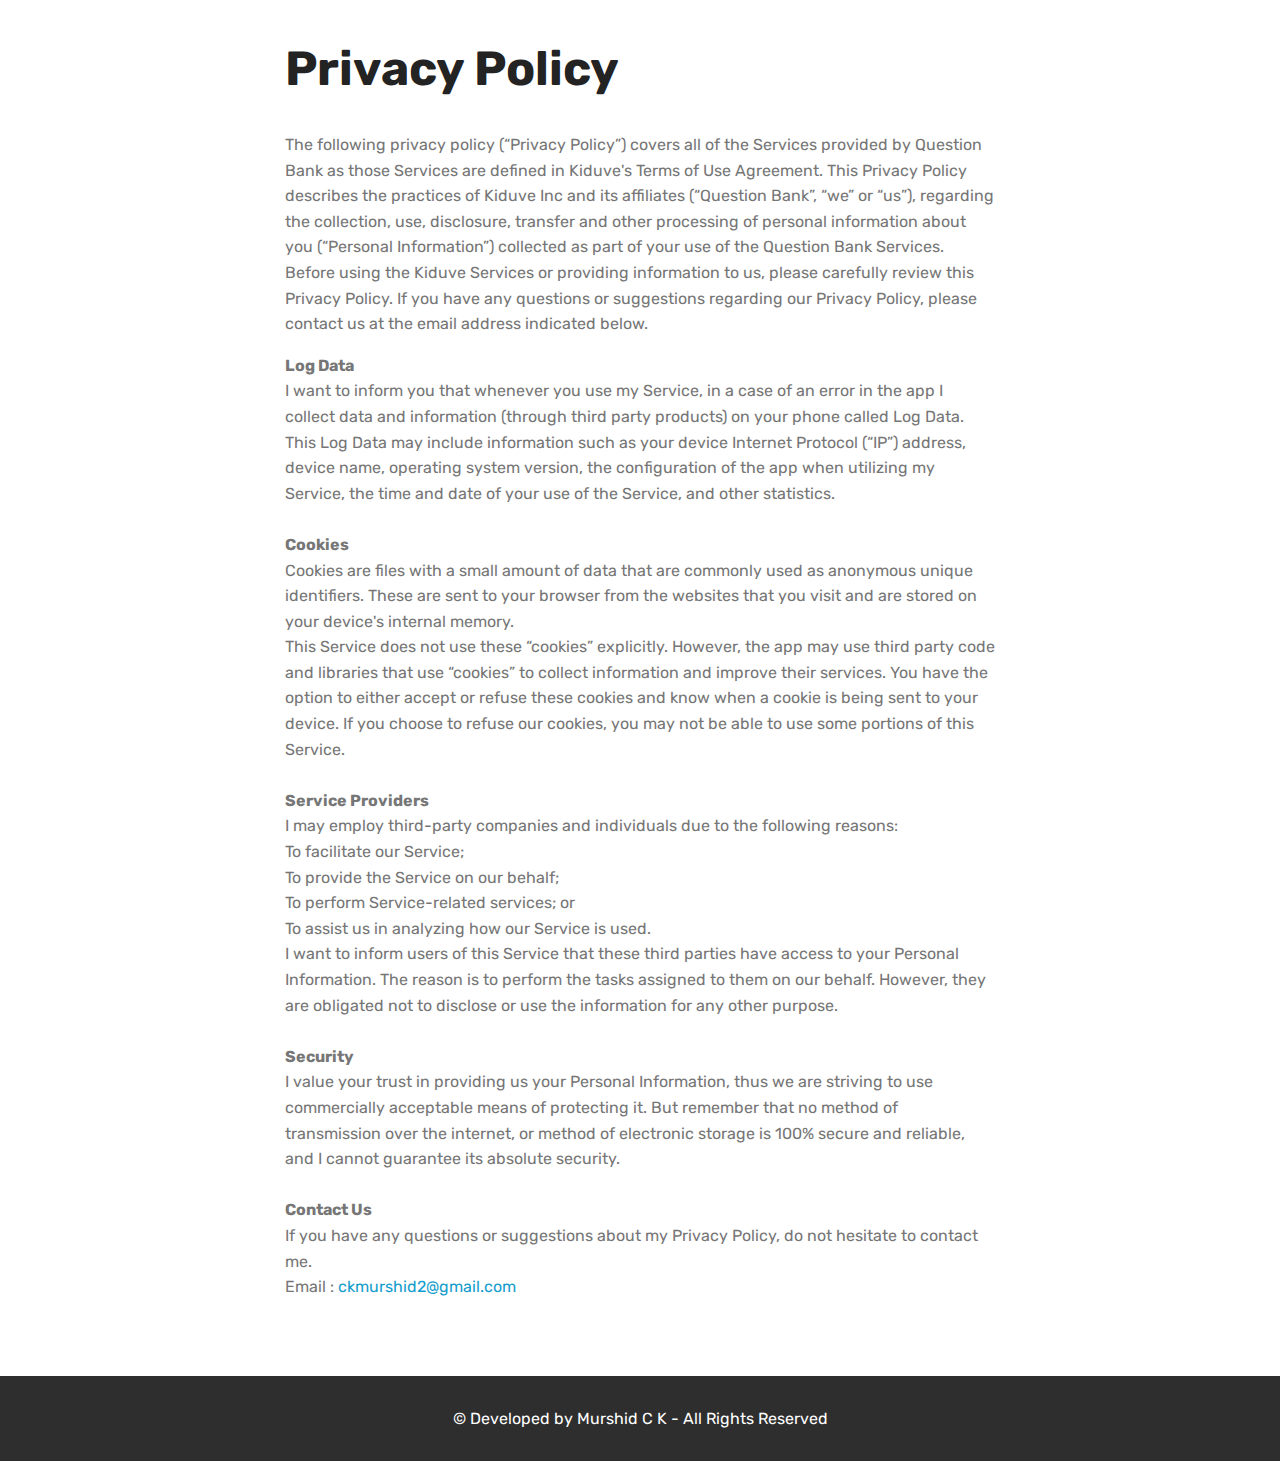
==== page1.html @ 2a92c91f "create github pages" ====
<!DOCTYPE html>
<html>
<head>
  <!-- Site made with Mobirise Website Builder v4.4.1, https://mobirise.com -->
  <meta charset="UTF-8">
  <meta http-equiv="X-UA-Compatible" content="IE=edge">
  <meta name="generator" content="Mobirise v4.4.1, mobirise.com">
  <meta name="viewport" content="width=device-width, initial-scale=1">
  <link rel="shortcut icon" href="assets/images/logo4.png" type="image/x-icon">
  <meta name="description" content="Web Generator Description">
  <title>privacy</title>
  <link rel="stylesheet" href="assets/tether/tether.min.css">
  <link rel="stylesheet" href="assets/bootstrap/css/bootstrap.min.css">
  <link rel="stylesheet" href="assets/bootstrap/css/bootstrap-grid.min.css">
  <link rel="stylesheet" href="assets/bootstrap/css/bootstrap-reboot.min.css">
  <link rel="stylesheet" href="assets/theme/css/style.css">
  <link rel="stylesheet" href="assets/mobirise/css/mbr-additional.css" type="text/css">
  
  
  
</head>
<body>
<section class="mbr-section content4 cid-r5S4Ur1Y96" id="content4-4" data-rv-view="88">

    

    <div class="container">
        <div class="media-container-row">
            <div class="title col-12 col-md-8">
                <h2 class="align-center pb-3 mbr-fonts-style display-2"><strong>Privacy Policy</strong></h2>
                
                
            </div>
        </div>
    </div>
</section>

<section class="engine"><a href="https://mobirise.co/q">bootstrap slideshow</a></section><section class="mbr-section article content1 cid-r5S4WkJbpk" id="content1-5" data-rv-view="90">
    
     

    <div class="container">
        <div class="media-container-row">
            <div class="mbr-text col-12 col-md-8 mbr-fonts-style display-7"><p>The following privacy policy (“Privacy Policy”) covers all of the Services provided by Question Bank as those Services are defined in Kiduve's Terms of Use Agreement. This Privacy Policy describes the practices of Kiduve Inc and its affiliates (“Question Bank”, “we” or “us”), regarding the collection, use, disclosure, transfer and other processing of personal information about you (“Personal Information”) collected as part of your use of the Question Bank Services. Before using the Kiduve Services or providing information to us, please carefully review this Privacy Policy. If you have any questions or suggestions regarding our Privacy Policy, please contact us at the email address indicated below.
</p><p></p><div><strong>Log Data
</strong></div><div>I want to inform you that whenever you use my Service, in a case of an error in the app I collect data and information (through third party products) on your phone called Log Data. This Log Data may include information such as your device Internet Protocol (“IP”) address, device name, operating system version, the configuration of the app when utilizing my Service, the time and date of your use of the Service, and other statistics.
</div><div><br></div><div><strong>Cookies
</strong></div><div>Cookies are files with a small amount of data that are commonly used as anonymous unique identifiers. These are sent to your browser from the websites that you visit and are stored on your device's internal memory.
</div><div>This Service does not use these “cookies” explicitly. However, the app may use third party code and libraries that use “cookies” to collect information and improve their services. You have the option to either accept or refuse these cookies and know when a cookie is being sent to your device. If you choose to refuse our cookies, you may not be able to use some portions of this Service.
</div><div><br></div><div><strong>Service Providers
</strong></div><div>I may employ third-party companies and individuals due to the following reasons:
</div><div>To facilitate our Service;
</div><div>To provide the Service on our behalf;
</div><div>To perform Service-related services; or
</div><div>To assist us in analyzing how our Service is used.
</div><div>I want to inform users of this Service that these third parties have access to your Personal Information. The reason is to perform the tasks assigned to them on our behalf. However, they are obligated not to disclose or use the information for any other purpose.
</div><div><br></div><div><strong>Security
</strong></div><div>I value your trust in providing us your Personal Information, thus we are striving to use commercially acceptable means of protecting it. But remember that no method of transmission over the internet, or method of electronic storage is 100% secure and reliable, and I cannot guarantee its absolute security.
</div><div><br></div><div><strong>Contact Us
</strong></div><div>If you have any questions or suggestions about my Privacy Policy, do not hesitate to contact me.
</div><div>Email :<a href="mailto:ckmurshid2@gmail.com"> ckmurshid2@gmail.com</a></div><p></p></div>
        </div>
    </div>
</section>

<section once="" class="cid-r5S5pNI1FF" id="footer6-6" data-rv-view="91">

    

    

    <div class="container">
        <div class="media-container-row align-center mbr-white">
            <div class="col-12">
                <p class="mbr-text mb-0 mbr-fonts-style display-7">
                    © Developed by Murshid C K - All Rights Reserved
                </p>
            </div>
        </div>
    </div>
</section>


  <script src="assets/web/assets/jquery/jquery.min.js"></script>
  <script src="assets/popper/popper.min.js"></script>
  <script src="assets/tether/tether.min.js"></script>
  <script src="assets/bootstrap/js/bootstrap.min.js"></script>
  <script src="assets/smooth-scroll/smooth-scroll.js"></script>
  <script src="assets/theme/js/script.js"></script>
  
  
</body>
</html>
---- assets/theme/css/style.css ----
/*!
 * Mobirise v4 theme (https://mobirise.com/)
 * Copyright 2017 Mobirise
 */
section {
  background-color: #eeeeee; }

section,
.container,
.container-fluid {
  position: relative;
  word-wrap: break-word; }

a.mbr-iconfont:hover {
  text-decoration: none; }

.article .lead p, .article .lead ul, .article .lead ol, .article .lead pre, .article .lead blockquote {
  margin-bottom: 0; }

a {
  font-style: normal;
  font-weight: 400;
  cursor: pointer; }
  a, a:hover {
    text-decoration: none; }

figure {
  margin-bottom: 0; }

body {
  color: #232323; }

h1, h2, h3, h4, h5, h6,
.h1, .h2, .h3, .h4, .h5, .h6,
.display-1, .display-2, .display-3, .display-4 {
  line-height: 1;
  word-break: break-word;
  word-wrap: break-word; }

b, strong {
  font-weight: bold; }

blockquote {
  padding: 10px 0 10px 20px;
  position: relative;
  border-left: 2px solid;
  border-color: #ff3366; }

input:-webkit-autofill, input:-webkit-autofill:hover, input:-webkit-autofill:focus, input:-webkit-autofill:active {
  transition-delay: 9999s;
  transition-property: background-color, color; }

textarea[type="hidden"] {
  display: none; }

body {
  position: relative; }

section {
  background-position: 50% 50%;
  background-repeat: no-repeat;
  background-size: cover; }
  section .mbr-background-video,
  section .mbr-background-video-preview {
    position: absolute;
    bottom: 0;
    left: 0;
    right: 0;
    top: 0; }

.hidden {
  visibility: hidden; }

.mbr-z-index20 {
  z-index: 20; }

/*! Base colors */
.mbr-white {
  color: #ffffff; }

.mbr-black {
  color: #000000; }

.mbr-bg-white {
  background-color: #ffffff; }

.mbr-bg-black {
  background-color: #000000; }

/*! Text-aligns */
.align-left {
  text-align: left; }

.align-center {
  text-align: center; }

.align-right {
  text-align: right; }

@media (max-width: 767px) {
  .align-left, .align-center, .align-right, .mbr-section-btn, .mbr-section-title {
    text-align: center; } }
/*! Font-weight  */
.mbr-light {
  font-weight: 300; }

.mbr-regular {
  font-weight: 400; }

.mbr-semibold {
  font-weight: 500; }

.mbr-bold {
  font-weight: 700; }

/*! Media  */
.media-size-item {
  -webkit-flex: 1 1 auto;
  -moz-flex: 1 1 auto;
  -ms-flex: 1 1 auto;
  -o-flex: 1 1 auto;
  flex: 1 1 auto; }

.media-content {
  -webkit-flex-basis: 100%;
  flex-basis: 100%; }

.media-container-row {
  display: -ms-flexbox;
  display: -webkit-flex;
  display: flex;
  -webkit-flex-direction: row;
  -ms-flex-direction: row;
  flex-direction: row;
  -webkit-flex-wrap: wrap;
  -ms-flex-wrap: wrap;
  flex-wrap: wrap;
  -webkit-justify-content: center;
  -ms-flex-pack: center;
  justify-content: center;
  -webkit-align-content: center;
  -ms-flex-line-pack: center;
  align-content: center;
  -webkit-align-items: start;
  -ms-flex-align: start;
  align-items: start; }
  .media-container-row .media-size-item {
    width: 400px; }

.media-container-column {
  display: -ms-flexbox;
  display: -webkit-flex;
  display: flex;
  -webkit-flex-direction: column;
  -ms-flex-direction: column;
  flex-direction: column;
  -webkit-flex-wrap: wrap;
  -ms-flex-wrap: wrap;
  flex-wrap: wrap;
  -webkit-justify-content: center;
  -ms-flex-pack: center;
  justify-content: center;
  -webkit-align-content: center;
  -ms-flex-line-pack: center;
  align-content: center;
  -webkit-align-items: stretch;
  -ms-flex-align: stretch;
  align-items: stretch; }
  .media-container-column > * {
    width: 100%; }

@media (min-width: 992px) {
  .media-container-row {
    -webkit-flex-wrap: nowrap;
    -ms-flex-wrap: nowrap;
    flex-wrap: nowrap; } }
figure {
  overflow: hidden; }

figure[mbr-media-size] {
  transition: width 0.1s; }

.mbr-figure img, .mbr-figure iframe {
  display: block;
  width: 100%; }

.card {
  background-color: transparent;
  border: none; }

.card-img {
  text-align: center;
  flex-shrink: 0; }

.media {
  max-width: 100%;
  margin: 0 auto; }

.mbr-figure {
  -ms-flex-item-align: center;
  -ms-grid-row-align: center;
  -webkit-align-self: center;
  align-self: center; }

.media-container > div {
  max-width: 100%; }

.mbr-figure img, .card-img img {
  width: 100%; }

@media (max-width: 991px) {
  .media-size-item {
    width: auto !important; }

  .media {
    width: auto; }

  .mbr-figure {
    width: 100% !important; } }
/*! Buttons */
.mbr-section-btn {
  margin-left: -.25rem;
  margin-right: -.25rem;
  font-size: 0; }

nav .mbr-section-btn {
  margin-left: 0rem;
  margin-right: 0rem; }

/*! Btn icon margin */
.btn .mbr-iconfont, .btn.btn-sm .mbr-iconfont {
  cursor: pointer;
  margin-right: 0.5rem; }

.btn.btn-md .mbr-iconfont, .btn.btn-md .mbr-iconfont {
  margin-right: 0.8rem; }

.mbr-regular {
  font-weight: 400; }

.mbr-semibold {
  font-weight: 500; }

.mbr-bold {
  font-weight: 700; }

[type="submit"] {
  -webkit-appearance: none; }

/*! Full-screen */
.mbr-fullscreen .mbr-overlay {
  min-height: 100vh; }

.mbr-fullscreen {
  display: flex;
  display: -webkit-flex;
  display: -moz-flex;
  display: -ms-flex;
  display: -o-flex;
  align-items: center;
  -webkit-align-items: center;
  min-height: 100vh;
  padding-top: 3rem;
  padding-bottom: 3rem; }

/*! Map */
.map {
  height: 25rem;
  position: relative; }
  .map iframe {
    width: 100%;
    height: 100%; }

/* Form */
.form-asterisk {
  font-family: initial;
  position: absolute;
  top: -2px;
  font-weight: normal; }

/*! Scroll to top arrow */
.mbr-arrow-up {
  bottom: 25px;
  right: 90px;
  position: fixed;
  text-align: right;
  z-index: 5000;
  color: #ffffff;
  font-size: 32px;
  transform: rotate(180deg);
  -webkit-transform: rotate(180deg); }

.mbr-arrow-up a {
  background: rgba(0, 0, 0, 0.2);
  border-radius: 3px;
  color: #fff;
  display: inline-block;
  height: 60px;
  width: 60px;
  outline-style: none !important;
  position: relative;
  text-decoration: none;
  transition: all .3s ease-in-out;
  cursor: pointer;
  text-align: center; }
  .mbr-arrow-up a:hover {
    background-color: rgba(0, 0, 0, 0.4); }
  .mbr-arrow-up a i {
    line-height: 60px; }

.mbr-arrow-up-icon {
  display: block;
  color: #fff; }

.mbr-arrow-up-icon::before {
  content: "\203a";
  display: inline-block;
  font-family: serif;
  font-size: 32px;
  line-height: 1;
  font-style: normal;
  position: relative;
  top: 6px;
  left: -4px;
  -webkit-transform: rotate(-90deg);
  transform: rotate(-90deg); }

/*! Arrow Down */
.mbr-arrow {
  position: absolute;
  bottom: 45px;
  left: 50%;
  width: 60px;
  height: 60px;
  cursor: pointer;
  background-color: rgba(80, 80, 80, 0.5);
  border-radius: 50%;
  -webkit-transform: translateX(-50%);
  transform: translateX(-50%); }
  .mbr-arrow > a {
    display: inline-block;
    text-decoration: none;
    outline-style: none;
    -webkit-animation: arrowdown 1.7s ease-in-out infinite;
    animation: arrowdown 1.7s ease-in-out infinite; }
    .mbr-arrow > a > i {
      position: absolute;
      top: -2px;
      left: 15px;
      font-size: 2rem; }

@keyframes arrowdown {
  0% {
    transform: translateY(0px);
    -webkit-transform: translateY(0px); }
  50% {
    transform: translateY(-5px);
    -webkit-transform: translateY(-5px); }
  100% {
    transform: translateY(0px);
    -webkit-transform: translateY(0px); } }
@-webkit-keyframes arrowdown {
  0% {
    transform: translateY(0px);
    -webkit-transform: translateY(0px); }
  50% {
    transform: translateY(-5px);
    -webkit-transform: translateY(-5px); }
  100% {
    transform: translateY(0px);
    -webkit-transform: translateY(0px); } }
@media (max-width: 500px) {
  .mbr-arrow-up {
    left: 50%;
    right: auto;
    transform: translateX(-50%) rotate(180deg);
    -webkit-transform: translateX(-50%) rotate(180deg); } }
/*Gradients animation*/
@keyframes gradient-animation {
  from {
    background-position: 0% 100%;
    animation-timing-function: ease-in-out; }
  to {
    background-position: 100% 0%;
    animation-timing-function: ease-in-out; } }
@-webkit-keyframes gradient-animation {
  from {
    background-position: 0% 100%;
    animation-timing-function: ease-in-out; }
  to {
    background-position: 100% 0%;
    animation-timing-function: ease-in-out; } }
.bg-gradient {
  background-size: 200% 200%;
  animation: gradient-animation 5s infinite alternate;
  -webkit-animation: gradient-animation 5s infinite alternate; }

.menu .navbar-brand {
  display: -webkit-flex; }
  .menu .navbar-brand span {
    display: flex;
    display: -webkit-flex; }
  .menu .navbar-brand .navbar-caption-wrap {
    display: -webkit-flex; }
  .menu .navbar-brand .navbar-logo img {
    display: -webkit-flex; }
@media (min-width: 768px) and (max-width: 991px) {
  .menu .navbar-toggleable-sm .navbar-nav {
    display: -webkit-box;
    display: -webkit-flex;
    display: -ms-flexbox; } }
@media (min-width: 992px) {
  .menu .navbar-nav.nav-dropdown {
    display: -webkit-flex; }
  .menu .navbar-toggleable-sm .navbar-collapse {
    display: -webkit-flex !important; } }

/*# sourceMappingURL=style.css.map */
.engine {
	position: absolute;
	text-indent: -2400px;
	text-align: center;
	padding: 0;
	top: 0;
	left: -2400px;
}
---- assets/mobirise/css/mbr-additional.css ----
@import url(https://fonts.googleapis.com/css?family=Rubik:300,300i,400,400i,500,500i,700,700i,900,900i);





body {
  font-style: normal;
  line-height: 1.5;
}
.mbr-section-title {
  font-style: normal;
  line-height: 1.2;
}
.mbr-section-subtitle {
  line-height: 1.3;
}
.mbr-text {
  font-style: normal;
  line-height: 1.6;
}
.display-1 {
  font-family: 'Rubik', sans-serif;
  font-size: 4.25rem;
}
.display-1 > .mbr-iconfont {
  font-size: 6.8rem;
}
.display-2 {
  font-family: 'Rubik', sans-serif;
  font-size: 3rem;
}
.display-2 > .mbr-iconfont {
  font-size: 4.8rem;
}
.display-4 {
  font-family: 'Rubik', sans-serif;
  font-size: 1rem;
}
.display-4 > .mbr-iconfont {
  font-size: 1.6rem;
}
.display-5 {
  font-family: 'Rubik', sans-serif;
  font-size: 1.5rem;
}
.display-5 > .mbr-iconfont {
  font-size: 2.4rem;
}
.display-7 {
  font-family: 'Rubik', sans-serif;
  font-size: 1rem;
}
.display-7 > .mbr-iconfont {
  font-size: 1.6rem;
}
/* ---- Fluid typography for mobile devices ---- */
/* 1.4 - font scale ratio ( bootstrap == 1.42857 ) */
/* 100vw - current viewport width */
/* (48 - 20)  48 == 48rem == 768px, 20 == 20rem == 320px(minimal supported viewport) */
/* 0.65 - min scale variable, may vary */
@media (max-width: 768px) {
  .display-1 {
    font-size: 3.4rem;
    font-size: calc( 2.1374999999999997rem + (4.25 - 2.1374999999999997) * ((100vw - 20rem) / (48 - 20)));
    line-height: calc( 1.4 * (2.1374999999999997rem + (4.25 - 2.1374999999999997) * ((100vw - 20rem) / (48 - 20))));
  }
  .display-2 {
    font-size: 2.4rem;
    font-size: calc( 1.7rem + (3 - 1.7) * ((100vw - 20rem) / (48 - 20)));
    line-height: calc( 1.4 * (1.7rem + (3 - 1.7) * ((100vw - 20rem) / (48 - 20))));
  }
  .display-4 {
    font-size: 0.8rem;
    font-size: calc( 1rem + (1 - 1) * ((100vw - 20rem) / (48 - 20)));
    line-height: calc( 1.4 * (1rem + (1 - 1) * ((100vw - 20rem) / (48 - 20))));
  }
  .display-5 {
    font-size: 1.2rem;
    font-size: calc( 1.175rem + (1.5 - 1.175) * ((100vw - 20rem) / (48 - 20)));
    line-height: calc( 1.4 * (1.175rem + (1.5 - 1.175) * ((100vw - 20rem) / (48 - 20))));
  }
}
/* Buttons */
.btn {
  font-weight: 500;
  border-width: 2px;
  font-style: normal;
  letter-spacing: 1px;
  margin: .4rem .8rem;
  white-space: normal;
  -webkit-transition: all 0.3s ease-in-out;
  -moz-transition: all 0.3s ease-in-out;
  transition: all 0.3s ease-in-out;
  padding: 1rem 3rem;
  border-radius: 3px;
  display: inline-flex;
  align-items: center;
  justify-content: center;
  word-break: break-word;
}
.btn-sm {
  font-weight: 500;
  letter-spacing: 1px;
  -webkit-transition: all 0.3s ease-in-out;
  -moz-transition: all 0.3s ease-in-out;
  transition: all 0.3s ease-in-out;
  padding: 0.6rem 1.5rem;
  border-radius: 3px;
}
.btn-md {
  font-weight: 500;
  letter-spacing: 1px;
  margin: .4rem .8rem !important;
  -webkit-transition: all 0.3s ease-in-out;
  -moz-transition: all 0.3s ease-in-out;
  transition: all 0.3s ease-in-out;
  padding: 1rem 3rem;
  border-radius: 3px;
}
.btn-lg {
  font-weight: 500;
  letter-spacing: 1px;
  margin: .4rem .8rem !important;
  -webkit-transition: all 0.3s ease-in-out;
  -moz-transition: all 0.3s ease-in-out;
  transition: all 0.3s ease-in-out;
  padding: 1.2rem 3.2rem;
  border-radius: 3px;
}
.bg-primary {
  background-color: #149dcc !important;
}
.bg-success {
  background-color: #f7ed4a !important;
}
.bg-info {
  background-color: #82786e !important;
}
.bg-warning {
  background-color: #879a9f !important;
}
.bg-danger {
  background-color: #b1a374 !important;
}
.btn-primary,
.btn-primary:active {
  background-color: #149dcc;
  border-color: #149dcc;
  color: #ffffff;
}
.btn-primary:hover,
.btn-primary:focus,
.btn-primary.focus,
.btn-primary.active {
  color: #ffffff;
  background-color: #0d6786;
  border-color: #0d6786;
}
.btn-primary.disabled,
.btn-primary:disabled {
  color: #ffffff !important;
  background-color: #0d6786 !important;
  border-color: #0d6786 !important;
}
.btn-secondary,
.btn-secondary:active {
  background-color: #ff3366;
  border-color: #ff3366;
  color: #ffffff;
}
.btn-secondary:hover,
.btn-secondary:focus,
.btn-secondary.focus,
.btn-secondary.active {
  color: #ffffff;
  background-color: #e50039;
  border-color: #e50039;
}
.btn-secondary.disabled,
.btn-secondary:disabled {
  color: #ffffff !important;
  background-color: #e50039 !important;
  border-color: #e50039 !important;
}
.btn-info,
.btn-info:active {
  background-color: #82786e;
  border-color: #82786e;
  color: #ffffff;
}
.btn-info:hover,
.btn-info:focus,
.btn-info.focus,
.btn-info.active {
  color: #ffffff;
  background-color: #59524b;
  border-color: #59524b;
}
.btn-info.disabled,
.btn-info:disabled {
  color: #ffffff !important;
  background-color: #59524b !important;
  border-color: #59524b !important;
}
.btn-success,
.btn-success:active {
  background-color: #f7ed4a;
  border-color: #f7ed4a;
  color: #ffffff;
}
.btn-success:hover,
.btn-success:focus,
.btn-success.focus,
.btn-success.active {
  color: #ffffff;
  background-color: #eadd0a;
  border-color: #eadd0a;
}
.btn-success.disabled,
.btn-success:disabled {
  color: #ffffff !important;
  background-color: #eadd0a !important;
  border-color: #eadd0a !important;
}
.btn-warning,
.btn-warning:active {
  background-color: #879a9f;
  border-color: #879a9f;
  color: #ffffff;
}
.btn-warning:hover,
.btn-warning:focus,
.btn-warning.focus,
.btn-warning.active {
  color: #ffffff;
  background-color: #617479;
  border-color: #617479;
}
.btn-warning.disabled,
.btn-warning:disabled {
  color: #ffffff !important;
  background-color: #617479 !important;
  border-color: #617479 !important;
}
.btn-danger,
.btn-danger:active {
  background-color: #b1a374;
  border-color: #b1a374;
  color: #ffffff;
}
.btn-danger:hover,
.btn-danger:focus,
.btn-danger.focus,
.btn-danger.active {
  color: #ffffff;
  background-color: #8b7d4e;
  border-color: #8b7d4e;
}
.btn-danger.disabled,
.btn-danger:disabled {
  color: #ffffff !important;
  background-color: #8b7d4e !important;
  border-color: #8b7d4e !important;
}
.btn-white {
  color: #333333 !important;
}
.btn-white,
.btn-white:active {
  background-color: #ffffff;
  border-color: #ffffff;
  color: #ffffff;
}
.btn-white:hover,
.btn-white:focus,
.btn-white.focus,
.btn-white.active {
  color: #ffffff;
  background-color: #d4d4d4;
  border-color: #d4d4d4;
}
.btn-white.disabled,
.btn-white:disabled {
  color: #ffffff !important;
  background-color: #d4d4d4 !important;
  border-color: #d4d4d4 !important;
}
.btn-black,
.btn-black:active {
  background-color: #333333;
  border-color: #333333;
  color: #ffffff;
}
.btn-black:hover,
.btn-black:focus,
.btn-black.focus,
.btn-black.active {
  color: #ffffff;
  background-color: #0d0d0d;
  border-color: #0d0d0d;
}
.btn-black.disabled,
.btn-black:disabled {
  color: #ffffff !important;
  background-color: #0d0d0d !important;
  border-color: #0d0d0d !important;
}
.btn-primary-outline,
.btn-primary-outline:active {
  background: none;
  border-color: #0b566f;
  color: #0b566f;
}
.btn-primary-outline:hover,
.btn-primary-outline:focus,
.btn-primary-outline.focus,
.btn-primary-outline.active {
  color: #ffffff;
  background-color: #149dcc;
  border-color: #149dcc;
}
.btn-primary-outline.disabled,
.btn-primary-outline:disabled {
  color: #ffffff !important;
  background-color: #149dcc !important;
  border-color: #149dcc !important;
}
.btn-secondary-outline,
.btn-secondary-outline:active {
  background: none;
  border-color: #cc0033;
  color: #cc0033;
}
.btn-secondary-outline:hover,
.btn-secondary-outline:focus,
.btn-secondary-outline.focus,
.btn-secondary-outline.active {
  color: #ffffff;
  background-color: #ff3366;
  border-color: #ff3366;
}
.btn-secondary-outline.disabled,
.btn-secondary-outline:disabled {
  color: #ffffff !important;
  background-color: #ff3366 !important;
  border-color: #ff3366 !important;
}
.btn-info-outline,
.btn-info-outline:active {
  background: none;
  border-color: #4b453f;
  color: #4b453f;
}
.btn-info-outline:hover,
.btn-info-outline:focus,
.btn-info-outline.focus,
.btn-info-outline.active {
  color: #ffffff;
  background-color: #82786e;
  border-color: #82786e;
}
.btn-info-outline.disabled,
.btn-info-outline:disabled {
  color: #ffffff !important;
  background-color: #82786e !important;
  border-color: #82786e !important;
}
.btn-success-outline,
.btn-success-outline:active {
  background: none;
  border-color: #d2c609;
  color: #d2c609;
}
.btn-success-outline:hover,
.btn-success-outline:focus,
.btn-success-outline.focus,
.btn-success-outline.active {
  color: #ffffff;
  background-color: #f7ed4a;
  border-color: #f7ed4a;
}
.btn-success-outline.disabled,
.btn-success-outline:disabled {
  color: #ffffff !important;
  background-color: #f7ed4a !important;
  border-color: #f7ed4a !important;
}
.btn-warning-outline,
.btn-warning-outline:active {
  background: none;
  border-color: #55666b;
  color: #55666b;
}
.btn-warning-outline:hover,
.btn-warning-outline:focus,
.btn-warning-outline.focus,
.btn-warning-outline.active {
  color: #ffffff;
  background-color: #879a9f;
  border-color: #879a9f;
}
.btn-warning-outline.disabled,
.btn-warning-outline:disabled {
  color: #ffffff !important;
  background-color: #879a9f !important;
  border-color: #879a9f !important;
}
.btn-danger-outline,
.btn-danger-outline:active {
  background: none;
  border-color: #7a6e45;
  color: #7a6e45;
}
.btn-danger-outline:hover,
.btn-danger-outline:focus,
.btn-danger-outline.focus,
.btn-danger-outline.active {
  color: #ffffff;
  background-color: #b1a374;
  border-color: #b1a374;
}
.btn-danger-outline.disabled,
.btn-danger-outline:disabled {
  color: #ffffff !important;
  background-color: #b1a374 !important;
  border-color: #b1a374 !important;
}
.btn-black-outline,
.btn-black-outline:active {
  background: none;
  border-color: #000000;
  color: #000000;
}
.btn-black-outline:hover,
.btn-black-outline:focus,
.btn-black-outline.focus,
.btn-black-outline.active {
  color: #ffffff;
  background-color: #333333;
  border-color: #333333;
}
.btn-black-outline.disabled,
.btn-black-outline:disabled {
  color: #ffffff !important;
  background-color: #333333 !important;
  border-color: #333333 !important;
}
.btn-white-outline,
.btn-white-outline:active,
.btn-white-outline.active {
  background: none;
  border-color: #ffffff;
  color: #ffffff;
}
.btn-white-outline:hover,
.btn-white-outline:focus,
.btn-white-outline.focus {
  color: #333333;
  background-color: #ffffff;
  border-color: #ffffff;
}
.text-primary {
  color: #149dcc !important;
}
.text-secondary {
  color: #ff3366 !important;
}
.text-success {
  color: #f7ed4a !important;
}
.text-info {
  color: #82786e !important;
}
.text-warning {
  color: #879a9f !important;
}
.text-danger {
  color: #b1a374 !important;
}
.text-white {
  color: #ffffff !important;
}
.text-black {
  color: #000000 !important;
}
a.text-primary:hover,
a.text-primary:focus {
  color: #0b566f !important;
}
a.text-secondary:hover,
a.text-secondary:focus {
  color: #cc0033 !important;
}
a.text-success:hover,
a.text-success:focus {
  color: #d2c609 !important;
}
a.text-info:hover,
a.text-info:focus {
  color: #4b453f !important;
}
a.text-warning:hover,
a.text-warning:focus {
  color: #55666b !important;
}
a.text-danger:hover,
a.text-danger:focus {
  color: #7a6e45 !important;
}
a.text-white:hover,
a.text-white:focus {
  color: #b3b3b3 !important;
}
a.text-black:hover,
a.text-black:focus {
  color: #4d4d4d !important;
}
.alert-success {
  background-color: #70c770;
}
.alert-info {
  background-color: #82786e;
}
.alert-warning {
  background-color: #879a9f;
}
.alert-danger {
  background-color: #b1a374;
}
.mbr-section-btn a.btn:not(.btn-form) {
  border-radius: 100px;
}
.mbr-section-btn a.btn:not(.btn-form):hover {
  box-shadow: 0 10px 40px 0 rgba(0, 0, 0, 0.2);
}
.mbr-gallery-filter li a {
  border-radius: 100px !important;
}
.mbr-gallery-filter li.active .btn {
  background-color: #149dcc;
  border-color: #149dcc;
  color: #ffffff;
}
.mbr-gallery-filter li.active .btn:focus {
  box-shadow: none;
}
.nav-tabs .nav-link {
  border-radius: 100px !important;
}
.btn-form {
  border-radius: 0;
}
.btn-form:hover {
  cursor: pointer;
}
a,
a:hover {
  color: #149dcc;
}
.mbr-plan-header.bg-primary .mbr-plan-subtitle,
.mbr-plan-header.bg-primary .mbr-plan-price-desc {
  color: #b4e6f8;
}
.mbr-plan-header.bg-success .mbr-plan-subtitle,
.mbr-plan-header.bg-success .mbr-plan-price-desc {
  color: #ffffff;
}
.mbr-plan-header.bg-info .mbr-plan-subtitle,
.mbr-plan-header.bg-info .mbr-plan-price-desc {
  color: #beb8b2;
}
.mbr-plan-header.bg-warning .mbr-plan-subtitle,
.mbr-plan-header.bg-warning .mbr-plan-price-desc {
  color: #ced6d8;
}
.mbr-plan-header.bg-danger .mbr-plan-subtitle,
.mbr-plan-header.bg-danger .mbr-plan-price-desc {
  color: #dfd9c6;
}
/* Scroll to top button*/
.scrollToTop_wraper {
  opacity: 0 !important;
}
/* Others*/
.note-check a[data-value=Rubik] {
  font-style: normal;
}
.mbr-arrow a {
  color: #ffffff;
}
.form-control-label {
  position: relative;
  cursor: pointer;
  margin-bottom: .357em;
  padding: 0;
}
.alert {
  color: #ffffff;
  border-radius: 0;
  border: 0;
  font-size: .875rem;
  line-height: 1.5;
  margin-bottom: 1.875rem;
  padding: 1.25rem;
  position: relative;
}
.alert.alert-form::after {
  background-color: inherit;
  bottom: -7px;
  content: "";
  display: block;
  height: 14px;
  left: 50%;
  margin-left: -7px;
  position: absolute;
  transform: rotate(45deg);
  width: 14px;
}
.form-control {
  background-color: #f5f5f5;
  box-shadow: none;
  color: #565656;
  font-family: 'Rubik', sans-serif;
  font-size: 1rem;
  line-height: 1.43;
  min-height: 3.5em;
  padding: 1.07em .5em;
}
.form-control > .mbr-iconfont {
  font-size: 1.6rem;
}
.form-control,
.form-control:focus {
  border: 1px solid #e8e8e8;
}
.form-active .form-control:invalid {
  border-color: red;
}
.mbr-overlay {
  background-color: #000;
  bottom: 0;
  left: 0;
  opacity: .5;
  position: absolute;
  right: 0;
  top: 0;
  z-index: 0;
}
blockquote {
  font-style: italic;
  padding: 10px 0 10px 20px;
  font-size: 1.09rem;
  position: relative;
  border-color: #149dcc;
  border-width: 3px;
}
ul,
ol,
pre,
blockquote {
  margin-bottom: 2.3125rem;
}
pre {
  background: #f4f4f4;
  padding: 10px 24px;
  white-space: pre-wrap;
}
.inactive {
  -webkit-user-select: none;
  -moz-user-select: none;
  -ms-user-select: none;
  user-select: none;
  pointer-events: none;
  -webkit-user-drag: none;
  user-drag: none;
}
.mbr-section__comments .row {
  justify-content: center;
}
/* Forms */
.mbr-form .btn {
  margin: .4rem 0;
}
.mbr-form .input-group-btn a.btn {
  border-radius: 100px !important;
}
.mbr-form .input-group-btn a.btn:hover {
  box-shadow: 0 10px 40px 0 rgba(0, 0, 0, 0.2);
}
.mbr-form .input-group-btn button[type="submit"] {
  border-radius: 100px !important;
  padding: 1rem 3rem;
}
.mbr-form .input-group-btn button[type="submit"]:hover {
  box-shadow: 0 10px 40px 0 rgba(0, 0, 0, 0.2);
}
.form2 .form-control {
  border-top-left-radius: 100px;
  border-bottom-left-radius: 100px;
}
.form2 .input-group-btn a.btn {
  border-top-left-radius: 0 !important;
  border-bottom-left-radius: 0 !important;
}
.form2 .input-group-btn button[type="submit"] {
  border-top-left-radius: 0 !important;
  border-bottom-left-radius: 0 !important;
}
.form3 input[type="email"] {
  border-radius: 100px !important;
}
@media (max-width: 349px) {
  .form2 input[type="email"] {
    border-radius: 100px !important;
  }
  .form2 .input-group-btn a.btn {
    border-radius: 100px !important;
  }
  .form2 .input-group-btn button[type="submit"] {
    border-radius: 100px !important;
  }
}
@media (max-width: 767px) {
  .btn {
    font-size: .75rem !important;
  }
  .btn .mbr-iconfont {
    font-size: 1rem !important;
  }
}
/* Social block */
.btn-social {
  font-size: 20px;
  border-radius: 50%;
  padding: 0;
  width: 44px;
  height: 44px;
  line-height: 44px;
  text-align: center;
  position: relative;
  border: 2px solid #c0a375;
  border-color: #149dcc;
  color: #232323;
  cursor: pointer;
}
.btn-social i {
  top: 0;
  line-height: 44px;
  width: 44px;
}
.btn-social:hover {
  color: #fff;
  background: #149dcc;
}
.btn-social + .btn {
  margin-left: .1rem;
}
/* Footer */
.mbr-footer-content li::before,
.mbr-footer .mbr-contacts li::before {
  background: #149dcc;
}
.mbr-footer-content li a:hover,
.mbr-footer .mbr-contacts li a:hover {
  color: #149dcc;
}
.footer3 input[type="email"],
.footer4 input[type="email"] {
  border-radius: 100px !important;
}
.footer3 .input-group-btn a.btn,
.footer4 .input-group-btn a.btn {
  border-radius: 100px !important;
}
.footer3 .input-group-btn button[type="submit"],
.footer4 .input-group-btn button[type="submit"] {
  border-radius: 100px !important;
}
/* Headers*/
.header13 .form-inline input[type="email"],
.header14 .form-inline input[type="email"] {
  border-radius: 100px;
}
.header13 .form-inline input[type="text"],
.header14 .form-inline input[type="text"] {
  border-radius: 100px;
}
.header13 .form-inline input[type="tel"],
.header14 .form-inline input[type="tel"] {
  border-radius: 100px;
}
.header13 .form-inline a.btn,
.header14 .form-inline a.btn {
  border-radius: 100px;
}
.header13 .form-inline button,
.header14 .form-inline button {
  border-radius: 100px !important;
}
.offset-1 {
  margin-left: 8.33333%;
}
.offset-2 {
  margin-left: 16.66667%;
}
.offset-3 {
  margin-left: 25%;
}
.offset-4 {
  margin-left: 33.33333%;
}
.offset-5 {
  margin-left: 41.66667%;
}
.offset-6 {
  margin-left: 50%;
}
.offset-7 {
  margin-left: 58.33333%;
}
.offset-8 {
  margin-left: 66.66667%;
}
.offset-9 {
  margin-left: 75%;
}
.offset-10 {
  margin-left: 83.33333%;
}
.offset-11 {
  margin-left: 91.66667%;
}
@media (min-width: 576px) {
  .offset-sm-0 {
    margin-left: 0%;
  }
  .offset-sm-1 {
    margin-left: 8.33333%;
  }
  .offset-sm-2 {
    margin-left: 16.66667%;
  }
  .offset-sm-3 {
    margin-left: 25%;
  }
  .offset-sm-4 {
    margin-left: 33.33333%;
  }
  .offset-sm-5 {
    margin-left: 41.66667%;
  }
  .offset-sm-6 {
    margin-left: 50%;
  }
  .offset-sm-7 {
    margin-left: 58.33333%;
  }
  .offset-sm-8 {
    margin-left: 66.66667%;
  }
  .offset-sm-9 {
    margin-left: 75%;
  }
  .offset-sm-10 {
    margin-left: 83.33333%;
  }
  .offset-sm-11 {
    margin-left: 91.66667%;
  }
}
@media (min-width: 768px) {
  .offset-md-0 {
    margin-left: 0%;
  }
  .offset-md-1 {
    margin-left: 8.33333%;
  }
  .offset-md-2 {
    margin-left: 16.66667%;
  }
  .offset-md-3 {
    margin-left: 25%;
  }
  .offset-md-4 {
    margin-left: 33.33333%;
  }
  .offset-md-5 {
    margin-left: 41.66667%;
  }
  .offset-md-6 {
    margin-left: 50%;
  }
  .offset-md-7 {
    margin-left: 58.33333%;
  }
  .offset-md-8 {
    margin-left: 66.66667%;
  }
  .offset-md-9 {
    margin-left: 75%;
  }
  .offset-md-10 {
    margin-left: 83.33333%;
  }
  .offset-md-11 {
    margin-left: 91.66667%;
  }
}
@media (min-width: 992px) {
  .offset-lg-0 {
    margin-left: 0%;
  }
  .offset-lg-1 {
    margin-left: 8.33333%;
  }
  .offset-lg-2 {
    margin-left: 16.66667%;
  }
  .offset-lg-3 {
    margin-left: 25%;
  }
  .offset-lg-4 {
    margin-left: 33.33333%;
  }
  .offset-lg-5 {
    margin-left: 41.66667%;
  }
  .offset-lg-6 {
    margin-left: 50%;
  }
  .offset-lg-7 {
    margin-left: 58.33333%;
  }
  .offset-lg-8 {
    margin-left: 66.66667%;
  }
  .offset-lg-9 {
    margin-left: 75%;
  }
  .offset-lg-10 {
    margin-left: 83.33333%;
  }
  .offset-lg-11 {
    margin-left: 91.66667%;
  }
}
@media (min-width: 1200px) {
  .offset-xl-0 {
    margin-left: 0%;
  }
  .offset-xl-1 {
    margin-left: 8.33333%;
  }
  .offset-xl-2 {
    margin-left: 16.66667%;
  }
  .offset-xl-3 {
    margin-left: 25%;
  }
  .offset-xl-4 {
    margin-left: 33.33333%;
  }
  .offset-xl-5 {
    margin-left: 41.66667%;
  }
  .offset-xl-6 {
    margin-left: 50%;
  }
  .offset-xl-7 {
    margin-left: 58.33333%;
  }
  .offset-xl-8 {
    margin-left: 66.66667%;
  }
  .offset-xl-9 {
    margin-left: 75%;
  }
  .offset-xl-10 {
    margin-left: 83.33333%;
  }
  .offset-xl-11 {
    margin-left: 91.66667%;
  }
}
.navbar-toggler {
  -webkit-align-self: flex-start;
  -ms-flex-item-align: start;
  align-self: flex-start;
  padding: 0.25rem 0.75rem;
  font-size: 1.25rem;
  line-height: 1;
  background: transparent;
  border: 1px solid transparent;
  -webkit-border-radius: 0.25rem;
  border-radius: 0.25rem;
}
.navbar-toggler:focus,
.navbar-toggler:hover {
  text-decoration: none;
}
.navbar-toggler-icon {
  display: inline-block;
  width: 1.5em;
  height: 1.5em;
  vertical-align: middle;
  content: "";
  background: no-repeat center center;
  -webkit-background-size: 100% 100%;
  -o-background-size: 100% 100%;
  background-size: 100% 100%;
}
.navbar-toggler-left {
  position: absolute;
  left: 1rem;
}
.navbar-toggler-right {
  position: absolute;
  right: 1rem;
}
@media (max-width: 575px) {
  .navbar-toggleable .navbar-nav .dropdown-menu {
    position: static;
    float: none;
  }
  .navbar-toggleable > .container {
    padding-right: 0;
    padding-left: 0;
  }
}
@media (min-width: 576px) {
  .navbar-toggleable {
    -webkit-box-orient: horizontal;
    -webkit-box-direction: normal;
    -webkit-flex-direction: row;
    -ms-flex-direction: row;
    flex-direction: row;
    -webkit-flex-wrap: nowrap;
    -ms-flex-wrap: nowrap;
    flex-wrap: nowrap;
    -webkit-box-align: center;
    -webkit-align-items: center;
    -ms-flex-align: center;
    align-items: center;
  }
  .navbar-toggleable .navbar-nav {
    -webkit-box-orient: horizontal;
    -webkit-box-direction: normal;
    -webkit-flex-direction: row;
    -ms-flex-direction: row;
    flex-direction: row;
  }
  .navbar-toggleable .navbar-nav .nav-link {
    padding-right: .5rem;
    padding-left: .5rem;
  }
  .navbar-toggleable > .container {
    display: -webkit-box;
    display: -webkit-flex;
    display: -ms-flexbox;
    display: flex;
    -webkit-flex-wrap: nowrap;
    -ms-flex-wrap: nowrap;
    flex-wrap: nowrap;
    -webkit-box-align: center;
    -webkit-align-items: center;
    -ms-flex-align: center;
    align-items: center;
  }
  .navbar-toggleable .navbar-collapse {
    display: -webkit-box !important;
    display: -webkit-flex !important;
    display: -ms-flexbox !important;
    display: flex !important;
    width: 100%;
  }
  .navbar-toggleable .navbar-toggler {
    display: none;
  }
}
@media (max-width: 767px) {
  .navbar-toggleable-sm .navbar-nav .dropdown-menu {
    position: static;
    float: none;
  }
  .navbar-toggleable-sm > .container {
    padding-right: 0;
    padding-left: 0;
  }
}
@media (min-width: 768px) {
  .navbar-toggleable-sm {
    -webkit-box-orient: horizontal;
    -webkit-box-direction: normal;
    -webkit-flex-direction: row;
    -ms-flex-direction: row;
    flex-direction: row;
    -webkit-flex-wrap: nowrap;
    -ms-flex-wrap: nowrap;
    flex-wrap: nowrap;
    -webkit-box-align: center;
    -webkit-align-items: center;
    -ms-flex-align: center;
    align-items: center;
  }
  .navbar-toggleable-sm .navbar-nav {
    -webkit-box-orient: horizontal;
    -webkit-box-direction: normal;
    -webkit-flex-direction: row;
    -ms-flex-direction: row;
    flex-direction: row;
  }
  .navbar-toggleable-sm .navbar-nav .nav-link {
    padding-right: .5rem;
    padding-left: .5rem;
  }
  .navbar-toggleable-sm > .container {
    display: -webkit-box;
    display: -webkit-flex;
    display: -ms-flexbox;
    display: flex;
    -webkit-flex-wrap: nowrap;
    -ms-flex-wrap: nowrap;
    flex-wrap: nowrap;
    -webkit-box-align: center;
    -webkit-align-items: center;
    -ms-flex-align: center;
    align-items: center;
  }
  .navbar-toggleable-sm .navbar-collapse {
    display: -webkit-box !important;
    display: -webkit-flex !important;
    display: -ms-flexbox !important;
    display: flex !important;
    width: 100%;
  }
  .navbar-toggleable-sm .navbar-toggler {
    display: none;
  }
}
@media (max-width: 991px) {
  .navbar-toggleable-md .navbar-nav .dropdown-menu {
    position: static;
    float: none;
  }
  .navbar-toggleable-md > .container {
    padding-right: 0;
    padding-left: 0;
  }
}
@media (min-width: 992px) {
  .navbar-toggleable-md {
    -webkit-box-orient: horizontal;
    -webkit-box-direction: normal;
    -webkit-flex-direction: row;
    -ms-flex-direction: row;
    flex-direction: row;
    -webkit-flex-wrap: nowrap;
    -ms-flex-wrap: nowrap;
    flex-wrap: nowrap;
    -webkit-box-align: center;
    -webkit-align-items: center;
    -ms-flex-align: center;
    align-items: center;
  }
  .navbar-toggleable-md .navbar-nav {
    -webkit-box-orient: horizontal;
    -webkit-box-direction: normal;
    -webkit-flex-direction: row;
    -ms-flex-direction: row;
    flex-direction: row;
  }
  .navbar-toggleable-md .navbar-nav .nav-link {
    padding-right: .5rem;
    padding-left: .5rem;
  }
  .navbar-toggleable-md > .container {
    display: -webkit-box;
    display: -webkit-flex;
    display: -ms-flexbox;
    display: flex;
    -webkit-flex-wrap: nowrap;
    -ms-flex-wrap: nowrap;
    flex-wrap: nowrap;
    -webkit-box-align: center;
    -webkit-align-items: center;
    -ms-flex-align: center;
    align-items: center;
  }
  .navbar-toggleable-md .navbar-collapse {
    display: -webkit-box !important;
    display: -webkit-flex !important;
    display: -ms-flexbox !important;
    display: flex !important;
    width: 100%;
  }
  .navbar-toggleable-md .navbar-toggler {
    display: none;
  }
}
@media (max-width: 1199px) {
  .navbar-toggleable-lg .navbar-nav .dropdown-menu {
    position: static;
    float: none;
  }
  .navbar-toggleable-lg > .container {
    padding-right: 0;
    padding-left: 0;
  }
}
@media (min-width: 1200px) {
  .navbar-toggleable-lg {
    -webkit-box-orient: horizontal;
    -webkit-box-direction: normal;
    -webkit-flex-direction: row;
    -ms-flex-direction: row;
    flex-direction: row;
    -webkit-flex-wrap: nowrap;
    -ms-flex-wrap: nowrap;
    flex-wrap: nowrap;
    -webkit-box-align: center;
    -webkit-align-items: center;
    -ms-flex-align: center;
    align-items: center;
  }
  .navbar-toggleable-lg .navbar-nav {
    -webkit-box-orient: horizontal;
    -webkit-box-direction: normal;
    -webkit-flex-direction: row;
    -ms-flex-direction: row;
    flex-direction: row;
  }
  .navbar-toggleable-lg .navbar-nav .nav-link {
    padding-right: .5rem;
    padding-left: .5rem;
  }
  .navbar-toggleable-lg > .container {
    display: -webkit-box;
    display: -webkit-flex;
    display: -ms-flexbox;
    display: flex;
    -webkit-flex-wrap: nowrap;
    -ms-flex-wrap: nowrap;
    flex-wrap: nowrap;
    -webkit-box-align: center;
    -webkit-align-items: center;
    -ms-flex-align: center;
    align-items: center;
  }
  .navbar-toggleable-lg .navbar-collapse {
    display: -webkit-box !important;
    display: -webkit-flex !important;
    display: -ms-flexbox !important;
    display: flex !important;
    width: 100%;
  }
  .navbar-toggleable-lg .navbar-toggler {
    display: none;
  }
}
.navbar-toggleable-xl {
  -webkit-box-orient: horizontal;
  -webkit-box-direction: normal;
  -webkit-flex-direction: row;
  -ms-flex-direction: row;
  flex-direction: row;
  -webkit-flex-wrap: nowrap;
  -ms-flex-wrap: nowrap;
  flex-wrap: nowrap;
  -webkit-box-align: center;
  -webkit-align-items: center;
  -ms-flex-align: center;
  align-items: center;
}
.navbar-toggleable-xl .navbar-nav .dropdown-menu {
  position: static;
  float: none;
}
.navbar-toggleable-xl > .container {
  padding-right: 0;
  padding-left: 0;
}
.navbar-toggleable-xl .navbar-nav {
  -webkit-box-orient: horizontal;
  -webkit-box-direction: normal;
  -webkit-flex-direction: row;
  -ms-flex-direction: row;
  flex-direction: row;
}
.navbar-toggleable-xl .navbar-nav .nav-link {
  padding-right: .5rem;
  padding-left: .5rem;
}
.navbar-toggleable-xl > .container {
  display: -webkit-box;
  display: -webkit-flex;
  display: -ms-flexbox;
  display: flex;
  -webkit-flex-wrap: nowrap;
  -ms-flex-wrap: nowrap;
  flex-wrap: nowrap;
  -webkit-box-align: center;
  -webkit-align-items: center;
  -ms-flex-align: center;
  align-items: center;
}
.navbar-toggleable-xl .navbar-collapse {
  display: -webkit-box !important;
  display: -webkit-flex !important;
  display: -ms-flexbox !important;
  display: flex !important;
  width: 100%;
}
.navbar-toggleable-xl .navbar-toggler {
  display: none;
}
.card-img {
  width: auto;
}
.menu .navbar.collapsed:not(.beta-menu) {
  flex-direction: column;
}
.carousel-item.active,
.carousel-item-next,
.carousel-item-prev {
  display: -webkit-box;
  display: -webkit-flex;
  display: -ms-flexbox;
  display: flex;
}
.note-air-layout .dropup .dropdown-menu,
.note-air-layout .navbar-fixed-bottom .dropdown .dropdown-menu {
  bottom: initial !important;
}
html,
body {
  height: auto;
  min-height: 100vh;
}
.cid-r5RYo00SpY {
  background-image: url("../../../assets/images/old-school-s-class-room-1441405-1600x1200.jpg");
}
.cid-r5S4lwSFyr {
  padding-top: 15px;
  padding-bottom: 15px;
  background-color: #2e2e2e;
}
.cid-r5S4lwSFyr .row-links {
  width: 100%;
  justify-content: center;
}
.cid-r5S4lwSFyr .social-row {
  width: 100%;
  justify-content: center;
}
.cid-r5S4lwSFyr .media-container-row {
  flex-direction: column;
  justify-content: center;
  align-items: center;
}
.cid-r5S4lwSFyr .media-container-row .foot-menu {
  list-style: none;
  display: flex;
  justify-content: center;
  flex-wrap: wrap;
  padding: 0;
  margin-bottom: 0;
}
.cid-r5S4lwSFyr .media-container-row .foot-menu li {
  padding: 0 1rem 1rem 1rem;
}
.cid-r5S4lwSFyr .media-container-row .foot-menu li p {
  margin: 0;
}
.cid-r5S4lwSFyr .media-container-row .social-list {
  padding-left: 0;
  margin-bottom: 0;
  list-style: none;
  display: flex;
  flex-wrap: wrap;
  justify-content: flex-end;
  -webkit-justify-content: flex-end;
}
.cid-r5S4lwSFyr .media-container-row .social-list .mbr-iconfont-social {
  font-size: 1.5rem;
  color: #ffffff;
}
.cid-r5S4lwSFyr .media-container-row .social-list .soc-item {
  margin: 0 .5rem;
}
.cid-r5S4lwSFyr .media-container-row .social-list a {
  margin: 0;
  opacity: .5;
  -webkit-transition: .2s linear;
  transition: .2s linear;
}
.cid-r5S4lwSFyr .media-container-row .social-list a:hover {
  opacity: 1;
}
@media (max-width: 767px) {
  .cid-r5S4lwSFyr .media-container-row .social-list {
    justify-content: center;
    -webkit-justify-content: center;
  }
}
.cid-r5S4lwSFyr .media-container-row .row-copirayt {
  word-break: break-word;
  width: 100%;
}
.cid-r5S4lwSFyr .media-container-row .row-copirayt p {
  width: 100%;
}
.cid-r5S4Ur1Y96 {
  padding-top: 45px;
  padding-bottom: 0px;
  background-color: #ffffff;
}
.cid-r5S4Ur1Y96 .mbr-section-subtitle {
  color: #767676;
}
.cid-r5S4Ur1Y96 H2 {
  text-align: left;
}
.cid-r5S4WkJbpk {
  padding-top: 15px;
  padding-bottom: 60px;
  background-color: #ffffff;
}
.cid-r5S4WkJbpk .mbr-text,
.cid-r5S4WkJbpk blockquote {
  color: #767676;
}
.cid-r5S4WkJbpk .mbr-text B {
  color: #232323;
}
.cid-r5S5pNI1FF {
  padding-top: 30px;
  padding-bottom: 30px;
  background-color: #2e2e2e;
}
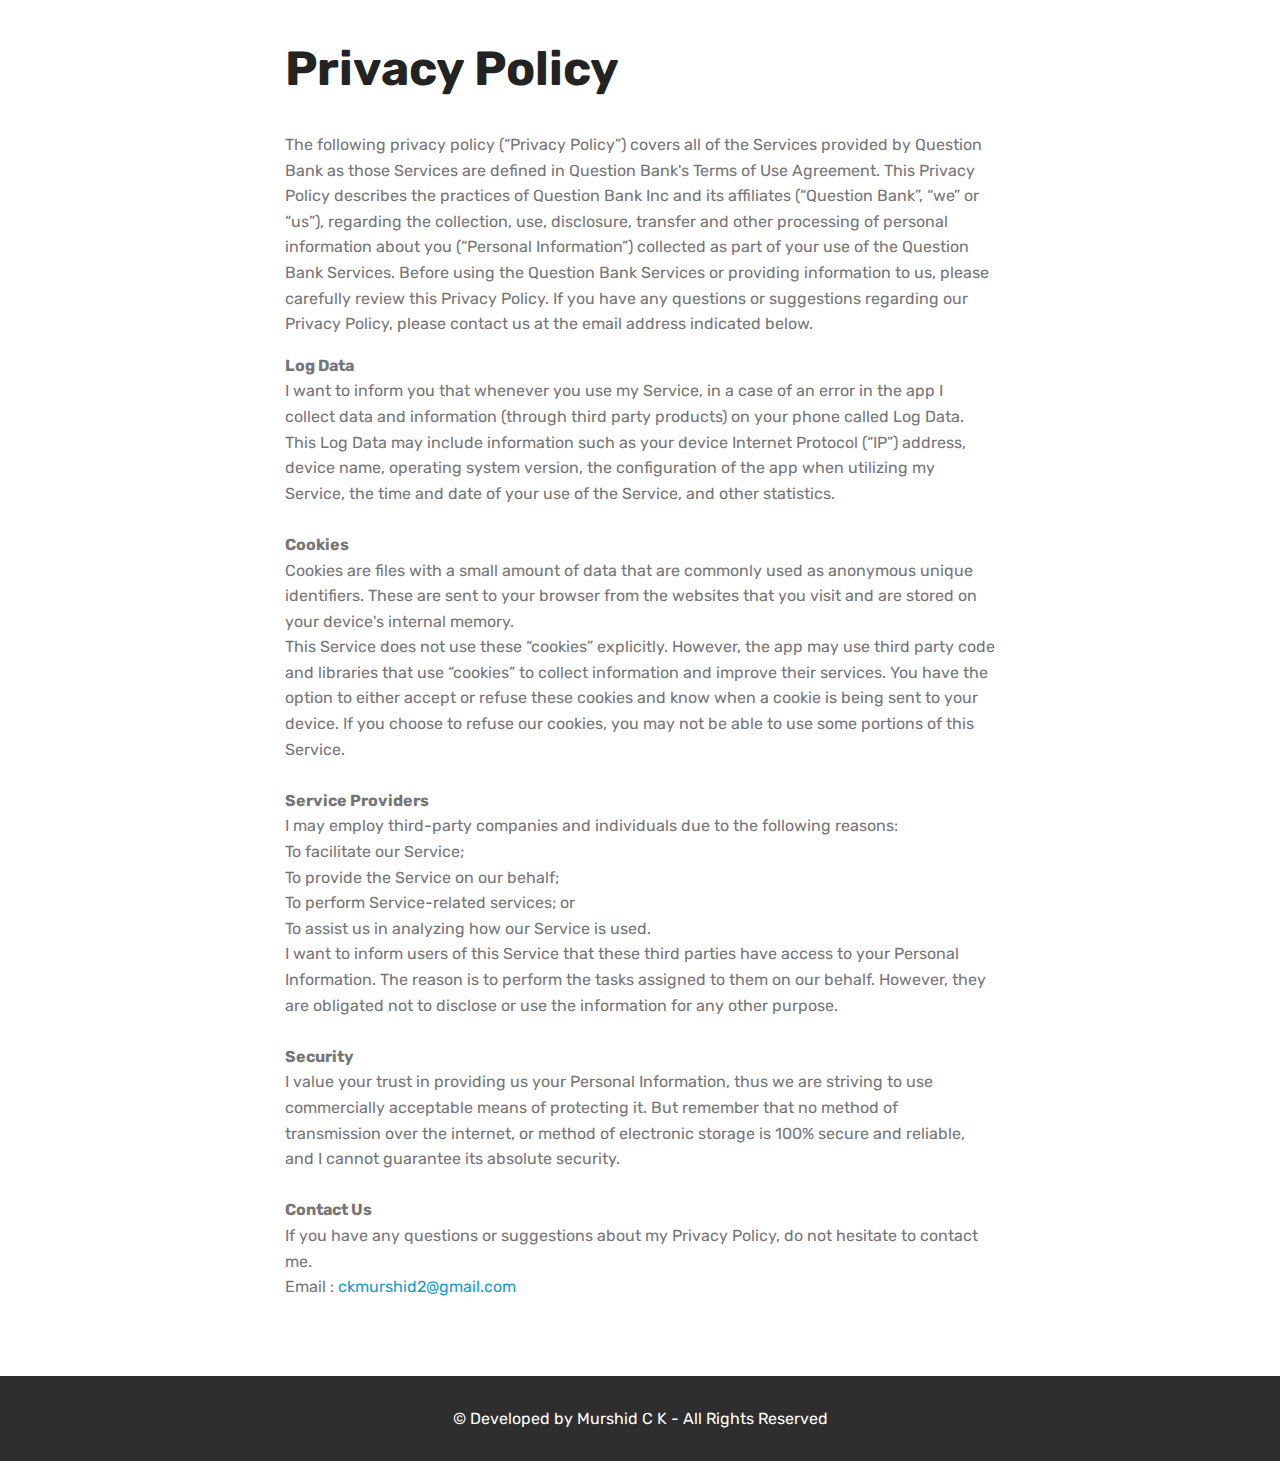
==== commit 1ba8462b: "create github pages" ====
--- a/page1.html
+++ b/page1.html
@@ -20,7 +20,7 @@
   
 </head>
 <body>
-<section class="mbr-section content4 cid-r5S4Ur1Y96" id="content4-4" data-rv-view="88">
+<section class="mbr-section content4 cid-r5S4Ur1Y96" id="content4-4" data-rv-view="126">
 
     
 
@@ -35,13 +35,13 @@
     </div>
 </section>
 
-<section class="engine"><a href="https://mobirise.co/q">bootstrap slideshow</a></section><section class="mbr-section article content1 cid-r5S4WkJbpk" id="content1-5" data-rv-view="90">
+<section class="engine"><a href="https://mobirise.co/a">free website builder</a></section><section class="mbr-section article content1 cid-r5S4WkJbpk" id="content1-5" data-rv-view="128">
     
      
 
     <div class="container">
         <div class="media-container-row">
-            <div class="mbr-text col-12 col-md-8 mbr-fonts-style display-7"><p>The following privacy policy (“Privacy Policy”) covers all of the Services provided by Question Bank as those Services are defined in Kiduve's Terms of Use Agreement. This Privacy Policy describes the practices of Kiduve Inc and its affiliates (“Question Bank”, “we” or “us”), regarding the collection, use, disclosure, transfer and other processing of personal information about you (“Personal Information”) collected as part of your use of the Question Bank Services. Before using the Kiduve Services or providing information to us, please carefully review this Privacy Policy. If you have any questions or suggestions regarding our Privacy Policy, please contact us at the email address indicated below.
+            <div class="mbr-text col-12 col-md-8 mbr-fonts-style display-7"><p>The following privacy policy (“Privacy Policy”) covers all of the Services provided by Question Bank as those Services are defined in Question Bank's Terms of Use Agreement. This Privacy Policy describes the practices of Question Bank Inc and its affiliates (“Question Bank”, “we” or “us”), regarding the collection, use, disclosure, transfer and other processing of personal information about you (“Personal Information”) collected as part of your use of the Question Bank Services. Before using the Question Bank Services or providing information to us, please carefully review this Privacy Policy. If you have any questions or suggestions regarding our Privacy Policy, please contact us at the email address indicated below.
 </p><p></p><div><strong>Log Data
 </strong></div><div>I want to inform you that whenever you use my Service, in a case of an error in the app I collect data and information (through third party products) on your phone called Log Data. This Log Data may include information such as your device Internet Protocol (“IP”) address, device name, operating system version, the configuration of the app when utilizing my Service, the time and date of your use of the Service, and other statistics.
 </div><div><br></div><div><strong>Cookies
@@ -63,7 +63,7 @@
     </div>
 </section>
 
-<section once="" class="cid-r5S5pNI1FF" id="footer6-6" data-rv-view="91">
+<section once="" class="cid-r5S5pNI1FF" id="footer6-6" data-rv-view="129">
 
     
 
